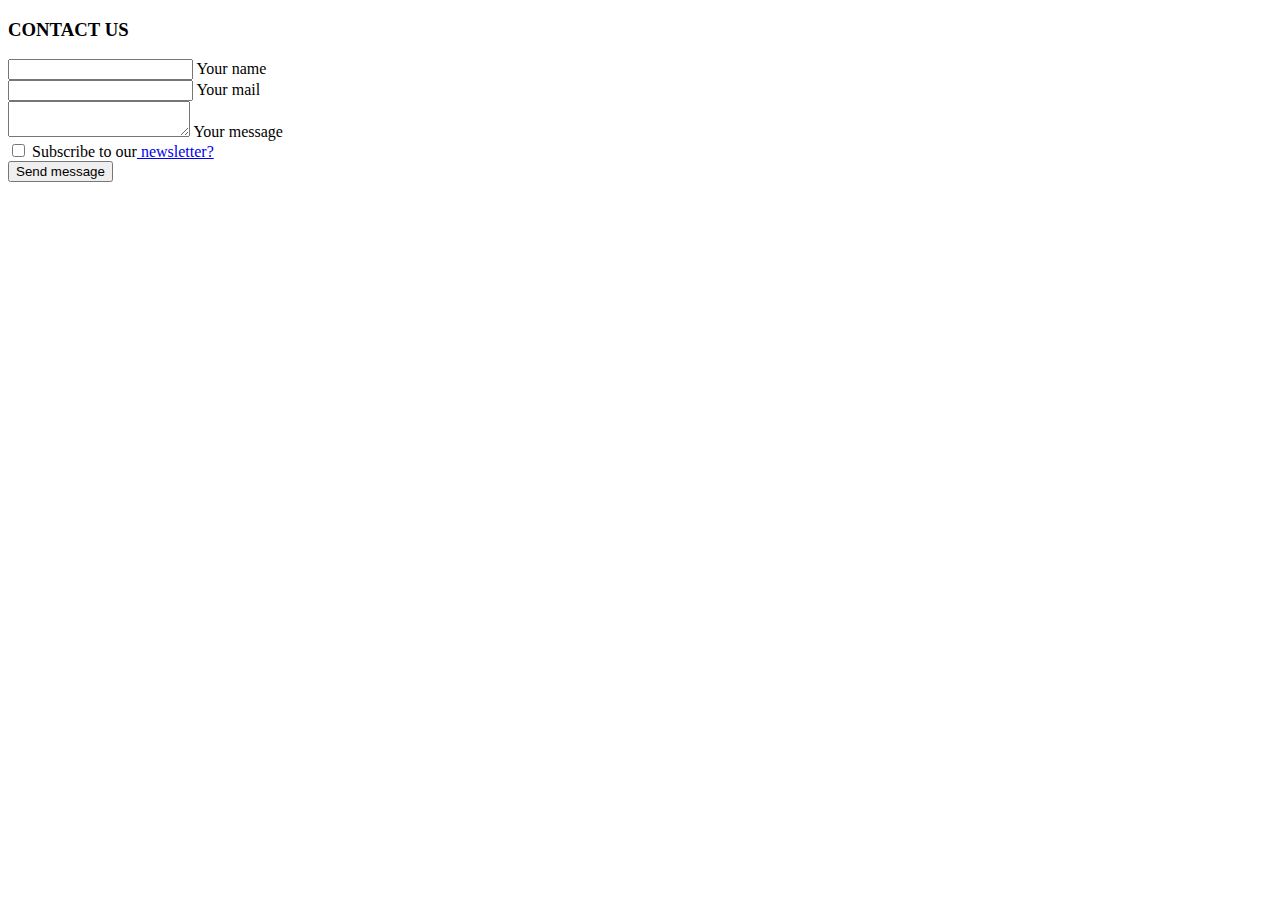
==== contact.html @ 94cac6fb "added contact.html" ====
<!doctype html>
<html lang="en">

<head>
    <meta charset="utf-8">
    <meta name="viewport" content="width=device-width, initial-scale=1">
    <title>fitness</title>

    <link rel="stylesheet" href="css/styles.css">

    <link href="https://cdn.jsdelivr.net/npm/bootstrap@5.3.0-alpha3/dist/css/bootstrap.min.css" rel="stylesheet"
        integrity="sha384-KK94CHFLLe+nY2dmCWGMq91rCGa5gtU4mk92HdvYe+M/SXH301p5ILy+dN9+nJOZ" crossorigin="anonymous">
</head>
<body>
    <div class="text-white rgba-stylish-strong py-5 px-5 z-depth-2">

        <!--Header-->
        <div class="text-center">
            <h3 class="white-text mb-5 mt-4 font-weight-bold"><strong>CONTACT</strong> <a class="green-text font-weight-bold"><strong> US</strong></a></h3>
        </div>

        <!--Body-->
        <div class="md-form">
            <input type="text" id="Form-email5" class="form-control white-text">
            <label for="Form-email5">Your name</label>
        </div>

        <div class="md-form">
            <input type="text" id="Form-pass5" class="form-control">
            <label for="Form-pass5">Your mail</label>
        </div>

        <div class="md-form mb-5">
            <textarea type="text" id="message5" name="message5" rows="2" class="form-control md-textarea white-text"></textarea>
            <label for="message5">Your message</label>
            <div class="form-check">
                <input type="checkbox" class="form-check-input" id="checkbox7">
                <label for="checkbox7" class="form-check-label white-text">Subscribe to our<a href="#" class="green-text font-weight-bold"> newsletter?</a></label>
            </div>
        </div>

        <!--Grid row-->
        <div class="row d-flex align-items-center">

            <!--Grid column-->
            <div class="text-center mb-3 col-md-12">
                <button type="button" class="btn btn-success btn-block btn-rounded z-depth-1 waves-effect waves-light">Send message</button>
            </div>
            <!--Grid column-->

        </div>
        <!--Grid row-->
</div>
<script src="https://cdn.jsdelivr.net/npm/bootstrap@5.3.0-alpha3/dist/js/bootstrap.bundle.min.js"
integrity="sha384-ENjdO4Dr2bkBIFxQpeoTz1HIcje39Wm4jDKdf19U8gI4ddQ3GYNS7NTKfAdVQSZe"
crossorigin="anonymous"></script>
</body>
</html>
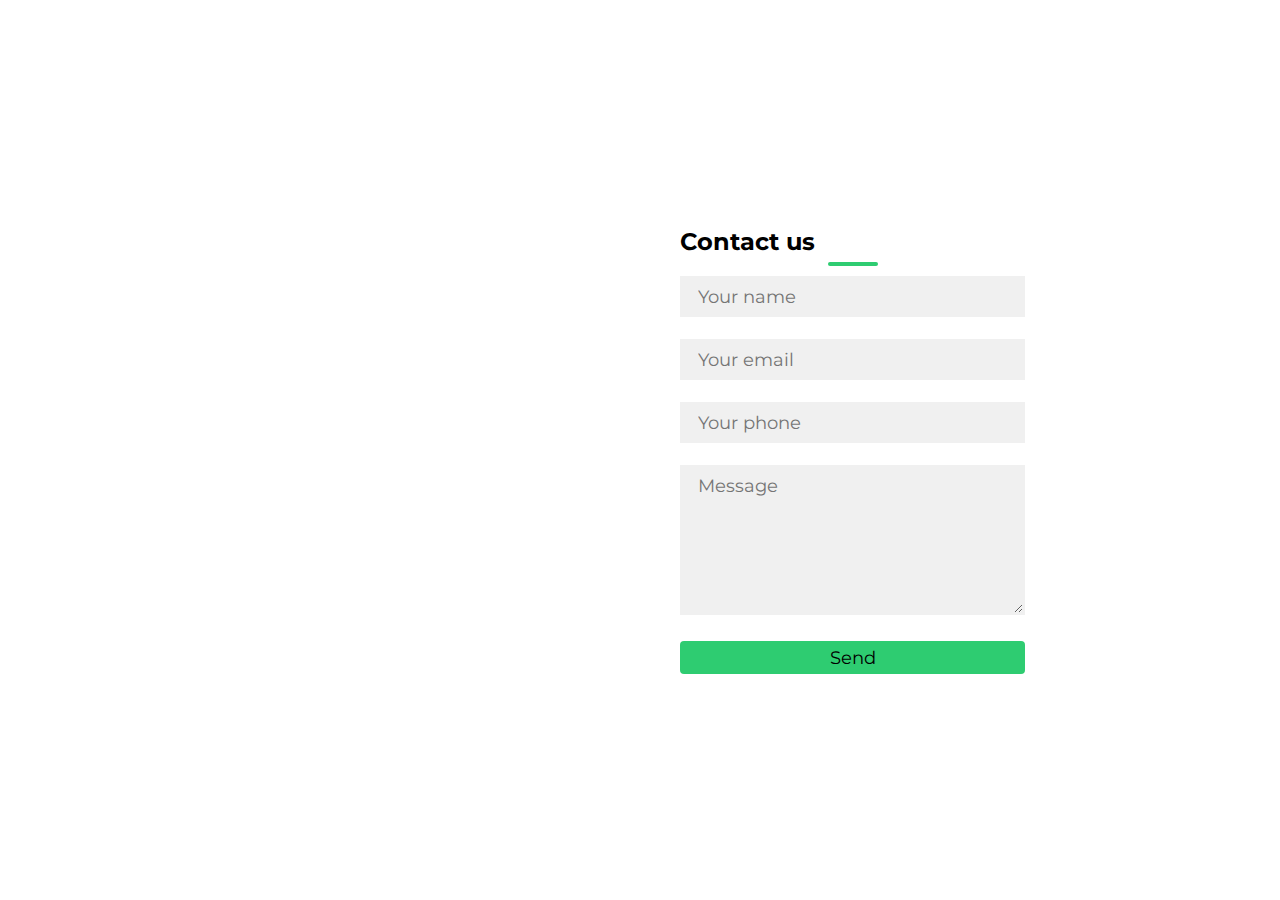
==== commit 54e13499: "Update contact.html" ====
--- a/contact.html
+++ b/contact.html
@@ -1,58 +1,152 @@
-<!doctype html>
+<!DOCTYPE html>
 <html lang="en">
+<head>
+    <meta charset="UTF-8">
+    <meta http-equiv="X-UA-Compatible" content="IE=edge">
+    <meta name="viewport" content="width=device-width, initial-scale=1.0">
+    <title>Submission-form</title>
+  
+    <style>
+        @import url('https://fonts.googleapis.com/css2?family=Montserrat:wght@300&display=swap');
 
-<head>
-    <meta charset="utf-8">
-    <meta name="viewport" content="width=device-width, initial-scale=1">
-    <title>fitness</title>
+*{
+    padding: 0;
+    margin: 0;
+    box-sizing: border-box;
+    font-family: 'Montserrat', sans-serif;
+}
+body{
+    width: 100%;
+    height: 100vh;
+    /* background-color: aquamarine; */
 
-    <link rel="stylesheet" href="css/styles.css">
+}
+.container{
+    position: relative;
+    display: flex;
+    justify-content: center;
+    align-items: center;
+    width: 100%;
+    height: 100%;
+    padding: 20px 100px;  
+    
+}
 
-    <link href="https://cdn.jsdelivr.net/npm/bootstrap@5.3.0-alpha3/dist/css/bootstrap.min.css" rel="stylesheet"
-        integrity="sha384-KK94CHFLLe+nY2dmCWGMq91rCGa5gtU4mk92HdvYe+M/SXH301p5ILy+dN9+nJOZ" crossorigin="anonymous">
+.container::after{
+    content: '';
+    position: absolute;
+    top: 0;
+    left: 0;
+    width: 100%;
+    height: 100%;
+    background: url(mg.jpg) no-repeat center;
+    background-size: cover;
+    z-index: -1;
+    filter: blur(50px);
+}
+.contact-box{
+    max-width: 850px;
+    display: grid;
+    grid-template-columns: repeat(2, 1fr);
+    justify-content: center;
+    align-items: center;
+    background-color: #fff;
+    box-shadow: 0px,0px, 19px, 5px rgba(0,0,0,0.19);
+
+} 
+
+.left{
+    height: 100%;
+    background: url(mg.jpg) no-repeat center;
+    background-size: cover;
+}
+.right{
+    padding: 25px 40px;
+}
+
+h2{
+    position: relative;
+    padding-bottom: 10px;
+margin-bottom: 10px;
+}
+h2::after{
+    content: '';
+    position: absolute;
+    left: 50%;
+    bottom: 0;
+    transform: translateX(-50%);
+    height: 4px;
+    width: 50px;
+    border-radius: 2px;
+    background-color: #2ecc71;
+}
+
+.field{
+    width: 100%;
+    padding: .5rem 1rem;
+    /* outline: none; */
+    border: 2px solid rgba(0,0,0,0);
+    background-color: rgba(230, 230, 230, .6);
+    font-size: 1.1rem;
+    margin-bottom: 22px;
+    transition: .3s;
+}
+.field:hover{
+    background-color: rgba(0,0,0,.1);
+}
+.field:focus{
+    background-color: #fff;
+    border: 2px solid rgba(3o, 85, 250, .47);
+}
+.area{
+    min-height: 150px;
+}
+.btn{
+    border-radius: 4px;
+    width: 100%;
+    padding: 6px 35px;
+    /* border: 2px solid; */
+    font-size: 1.1rem;
+    background-color: #2ecc71;
+    cursor: pointer;
+    outline: none;
+    border: none
+    
+    
+}
+.btn:hover{
+    background-color: aquamarine;
+ 
+    transition: .7s;
+    font-weight: bold;
+}
+
+
+@media screen and (max-width:800px) {
+   .contact-box{
+    grid-template-columns: 1fr;
+   } 
+   .left{
+    height: 200px;
+   }
+}
+    </style>
 </head>
 <body>
-    <div class="text-white rgba-stylish-strong py-5 px-5 z-depth-2">
-
-        <!--Header-->
-        <div class="text-center">
-            <h3 class="white-text mb-5 mt-4 font-weight-bold"><strong>CONTACT</strong> <a class="green-text font-weight-bold"><strong> US</strong></a></h3>
-        </div>
-
-        <!--Body-->
-        <div class="md-form">
-            <input type="text" id="Form-email5" class="form-control white-text">
-            <label for="Form-email5">Your name</label>
-        </div>
-
-        <div class="md-form">
-            <input type="text" id="Form-pass5" class="form-control">
-            <label for="Form-pass5">Your mail</label>
-        </div>
-
-        <div class="md-form mb-5">
-            <textarea type="text" id="message5" name="message5" rows="2" class="form-control md-textarea white-text"></textarea>
-            <label for="message5">Your message</label>
-            <div class="form-check">
-                <input type="checkbox" class="form-check-input" id="checkbox7">
-                <label for="checkbox7" class="form-check-label white-text">Subscribe to our<a href="#" class="green-text font-weight-bold"> newsletter?</a></label>
+    <div class="container">
+        <div class="contact-box">
+            <div class="left"></div>
+            <div class="right">
+                <h2>Contact us</h2>
+                <input type="text" class="field" placeholder="Your name">
+                <input type="text" class="field" placeholder="Your email">
+                <input type="text" class="field" placeholder="Your phone">
+            <textarea  class="field area" placeholder="Message"></textarea>
+            <button class="btn">Send</button>
             </div>
         </div>
+    </div>
+</body>
+</html>
 
-        <!--Grid row-->
-        <div class="row d-flex align-items-center">
 
-            <!--Grid column-->
-            <div class="text-center mb-3 col-md-12">
-                <button type="button" class="btn btn-success btn-block btn-rounded z-depth-1 waves-effect waves-light">Send message</button>
-            </div>
-            <!--Grid column-->
-
-        </div>
-        <!--Grid row-->
-</div>
-<script src="https://cdn.jsdelivr.net/npm/bootstrap@5.3.0-alpha3/dist/js/bootstrap.bundle.min.js"
-integrity="sha384-ENjdO4Dr2bkBIFxQpeoTz1HIcje39Wm4jDKdf19U8gI4ddQ3GYNS7NTKfAdVQSZe"
-crossorigin="anonymous"></script>
-</body>
-</html>